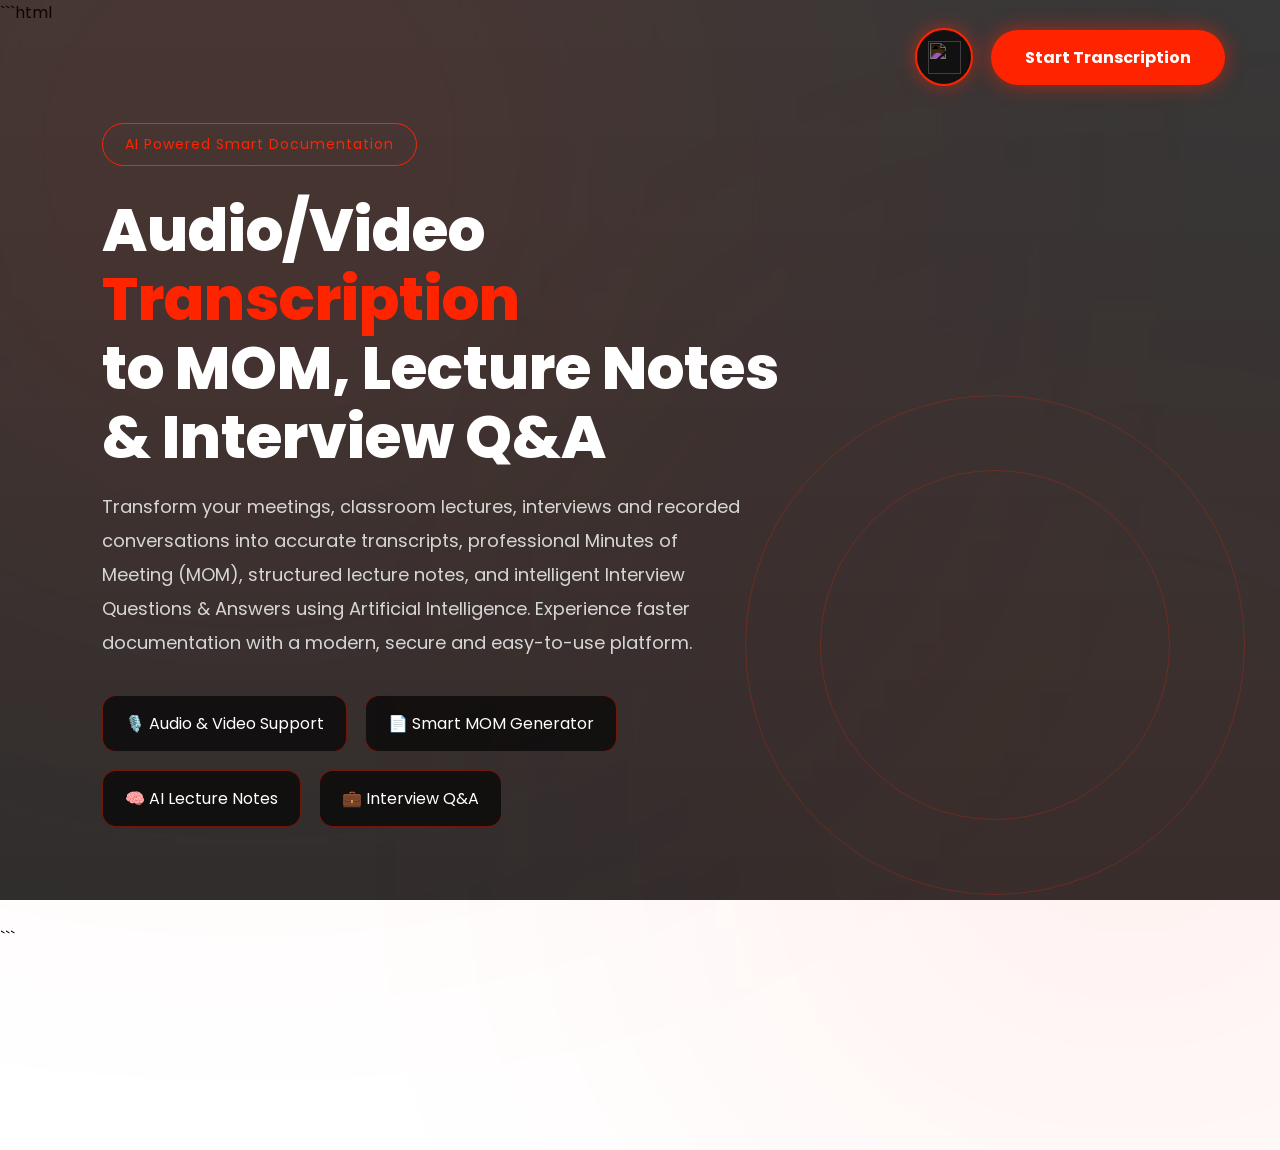
==== Audio-Video-Transcription/templates/index.html @ e9491229 "Add files via upload" ====
```html
<!DOCTYPE html>
<html lang="en">
<head>
<meta charset="UTF-8">
<meta name="viewport" content="width=device-width, initial-scale=1.0">

<title>Audio/Video Transcription to MOM | AI Transcription Hub</title>

<link rel="preconnect" href="https://fonts.googleapis.com">
<link rel="preconnect" href="https://fonts.gstatic.com" crossorigin>
<link href="https://fonts.googleapis.com/css2?family=Poppins:wght@300;400;600;700;800&display=swap" rel="stylesheet">

<style>

*{
    margin:0;
    padding:0;
    box-sizing:border-box;
    font-family:'Poppins',sans-serif;
}

body{

    min-height:100vh;

    background:
    linear-gradient(rgba(0,0,0,.78),rgba(0,0,0,.82)),
    url("https://images.unsplash.com/photo-1516321318423-f06f85e504b3?auto=format&fit=crop&w=1600&q=80");

    background-size:cover;
    background-position:center;
    background-attachment:fixed;
    overflow:hidden;

}

/* Animated Background */

body::before{

content:"";
position:absolute;
width:900px;
height:900px;
background:#ff2400;
filter:blur(240px);
opacity:.10;
top:-300px;
left:-200px;
animation:move1 12s ease-in-out infinite;

}

body::after{

content:"";
position:absolute;
width:700px;
height:700px;
background:#ff2400;
filter:blur(220px);
opacity:.08;
right:-200px;
bottom:-250px;
animation:move2 14s ease-in-out infinite;

}

@keyframes move1{

50%{
transform:translate(100px,70px);
}

}

@keyframes move2{

50%{
transform:translate(-120px,-60px);
}

}

header{

position:absolute;
top:28px;
right:55px;
display:flex;
align-items:center;
gap:18px;
z-index:5;

}

.profile{

width:58px;
height:58px;
border-radius:50%;
background:#111;
border:2px solid #ff2400;
display:flex;
justify-content:center;
align-items:center;
cursor:pointer;
transition:.4s;
box-shadow:0 0 18px #ff240080;

}

.profile:hover{

transform:scale(1.08);
box-shadow:0 0 28px #ff2400;

}

.profile img{

width:33px;
height:33px;
filter:invert(1);

}

.start{

padding:15px 34px;
font-size:16px;
font-weight:700;
border:none;
border-radius:50px;
background:#ff2400;
color:white;
cursor:pointer;
transition:.4s;
box-shadow:0 0 20px #ff240090;

}

.start:hover{

transform:translateY(-4px);
box-shadow:0 0 35px #ff2400;
}

.container{

height:100vh;
display:flex;
align-items:center;
padding-left:8%;
position:relative;
z-index:2;

}

.content{

width:700px;
animation:fadeUp 1.2s ease;

}

@keyframes fadeUp{

from{
opacity:0;
transform:translateY(40px);
}

to{

opacity:1;
transform:translateY(0);
}

}

.tag{

display:inline-block;
padding:10px 22px;
border:1px solid #ff2400;
color:#ff2400;
border-radius:40px;
font-size:14px;
margin-bottom:30px;
letter-spacing:1px;

}

h1{

font-size:60px;
line-height:1.15;
color:white;
font-weight:800;
margin-bottom:18px;

}

.red{

color:#ff2400;

}

p{

color:#d6d6d6;
font-size:18px;
line-height:1.9;
max-width:650px;
margin-bottom:35px;

}

.features{

display:flex;
gap:18px;
flex-wrap:wrap;

}

.card{

padding:15px 22px;
border:1px solid rgba(255,36,0,.4);
background:rgba(0,0,0,.65);
border-radius:14px;
color:white;
transition:.4s;

}

.card:hover{

border-color:#ff2400;
transform:translateY(-6px);
box-shadow:0 0 22px rgba(255,36,0,.45);

}

.circle{

position:absolute;
border-radius:50%;
border:1px solid rgba(255,36,0,.25);
animation:rotate 20s linear infinite;

}

.c1{

width:350px;
height:350px;
right:110px;
bottom:80px;

}

.c2{

width:500px;
height:500px;
right:35px;
bottom:5px;
animation-duration:30s;

}

@keyframes rotate{

100%{

transform:rotate(360deg);

}

}

@media(max-width:900px){

header{

right:20px;
top:20px;

}

.container{

padding:30px;

}

h1{

font-size:42px;

}

p{

font-size:16px;

}

}

</style>

</head>
<body>

<header>

<div class="profile">

<img src="https://cdn-icons-png.flaticon.com/512/9131/9131529.png">

</div>

<a href="/transcription">
<button class="start">
    Start Transcription
</button>
</a>

</header>

<div class="container">

<div class="content">

<div class="tag">
AI Powered Smart Documentation
</div>

<h1>

Audio/Video <span class="red">Transcription</span><br>

to MOM, Lecture Notes & Interview Q&A

</h1>

<p>

Transform your meetings, classroom lectures, interviews and recorded conversations into
accurate transcripts, professional Minutes of Meeting (MOM), structured lecture notes,
and intelligent Interview Questions & Answers using Artificial Intelligence.
Experience faster documentation with a modern, secure and easy-to-use platform.

</p>

<div class="features">

<div class="card">
🎙️ Audio & Video Support
</div>

<div class="card">
📄 Smart MOM Generator
</div>

<div class="card">
🧠 AI Lecture Notes
</div>

<div class="card">
💼 Interview Q&A
</div>

</div>

</div>

</div>

<div class="circle c1"></div>
<div class="circle c2"></div>

</body>
</html>
```
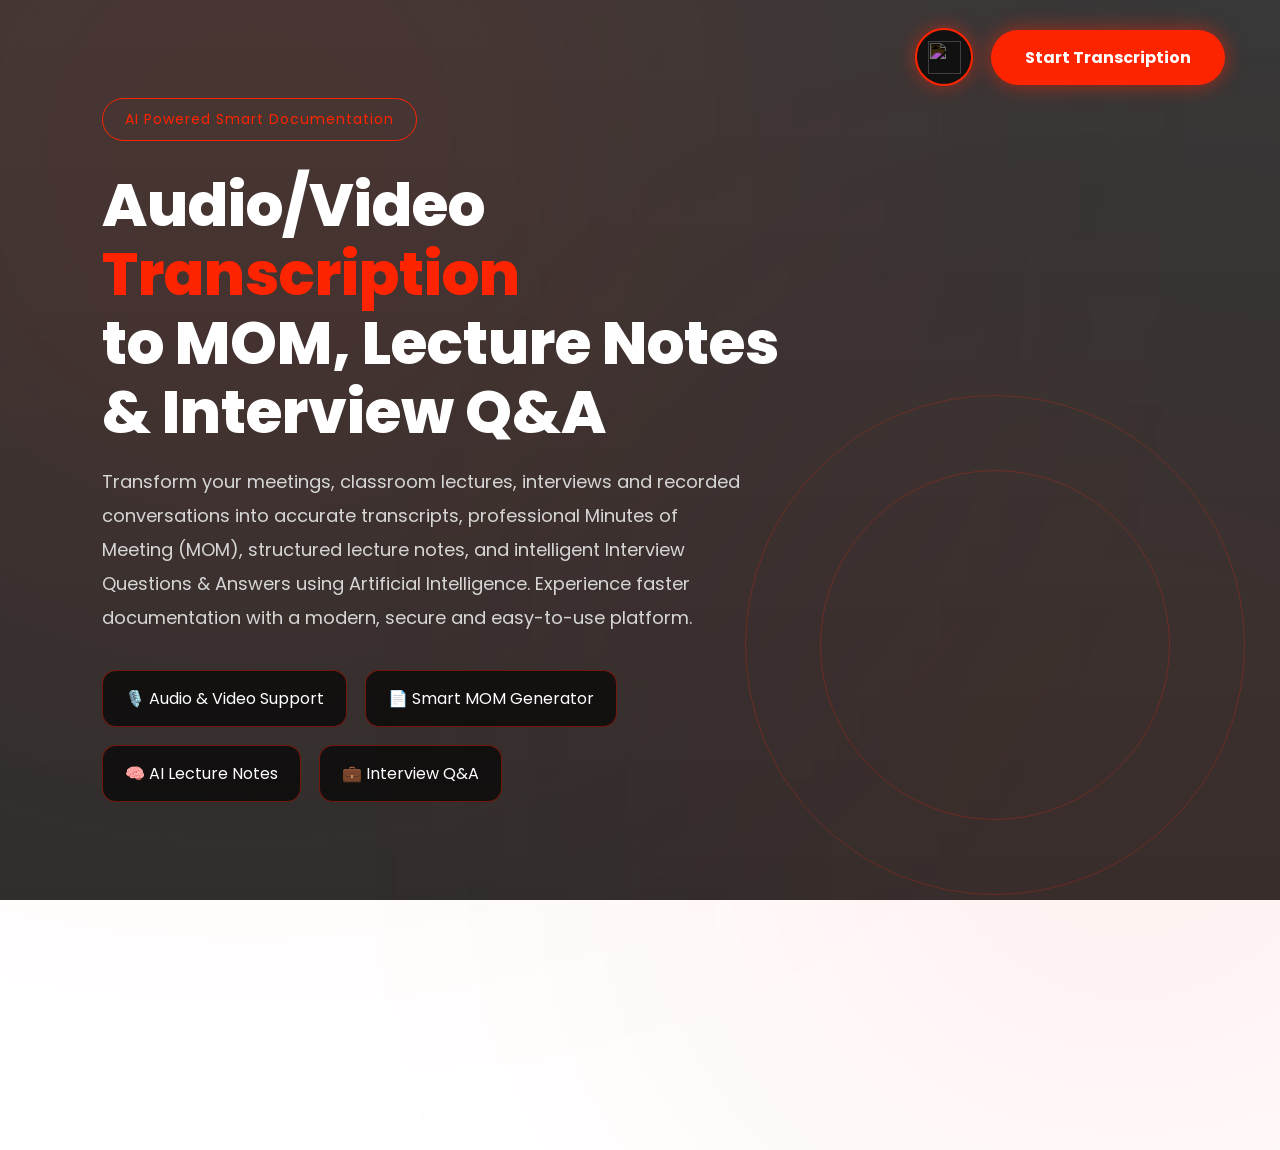
==== commit 59d7931f: "Add files via upload" ====
--- a/Audio-Video-Transcription/templates/index.html
+++ b/Audio-Video-Transcription/templates/index.html
@@ -1,4 +1,4 @@
-```html
+
 <!DOCTYPE html>
 <html lang="en">
 <head>
@@ -388,4 +388,3 @@
 
 </body>
 </html>
-```
